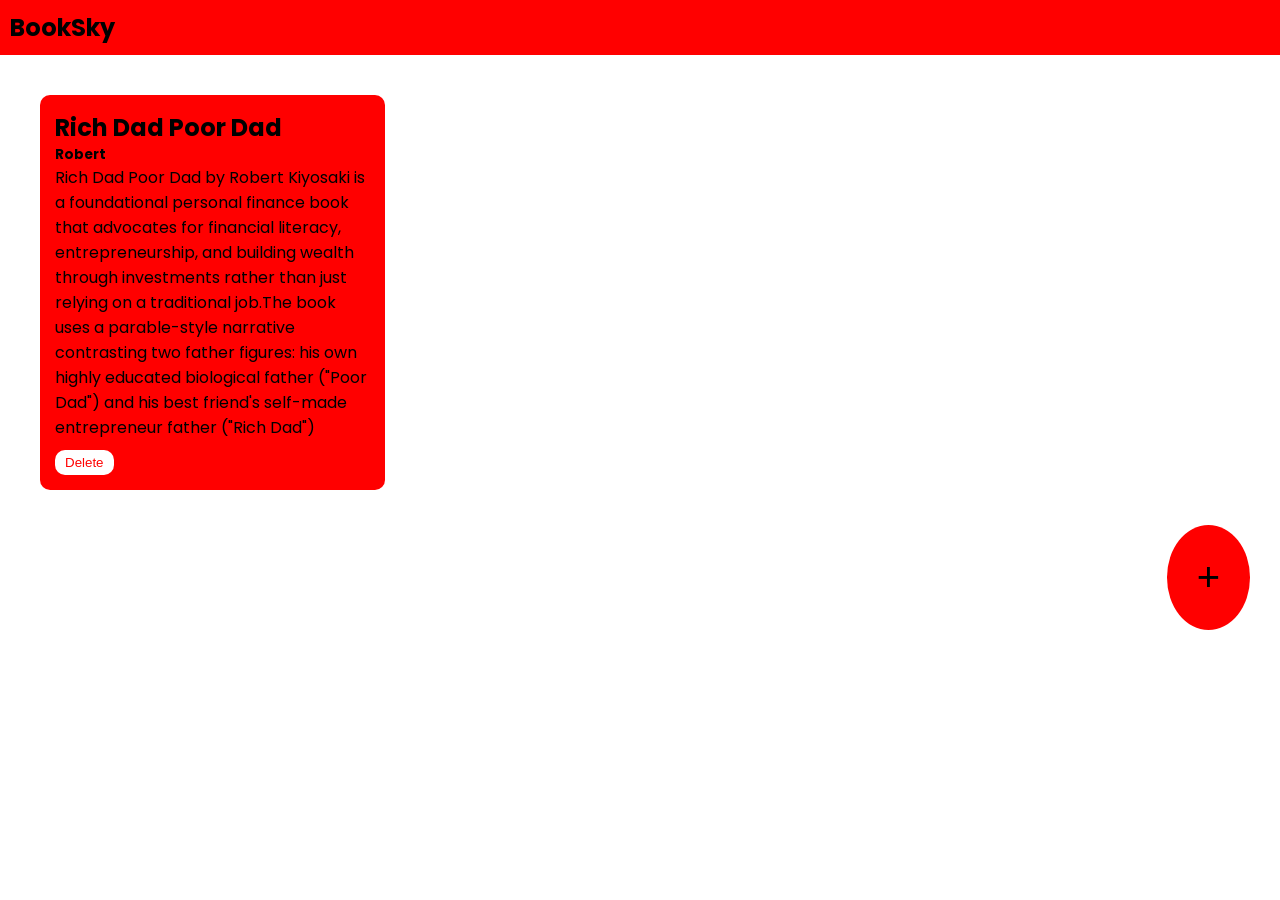
==== Booksky/index.html @ 83a3821f "booksky" ====
<!DOCTYPE html>
<html>
    <head>
        <title>Booksky</title>
        <link rel="stylesheet" href="style.css">
        <link rel="preconnect" href="https://fonts.googleapis.com">
        <link rel="preconnect" href="https://fonts.gstatic.com" crossorigin>
        <link href="https://fonts.googleapis.com/css2?family=Poppins:ital,wght@0,100;0,200;0,300;0,400;0,500;0,600;0,700;0,800;0,900;1,100;1,200;1,300;1,400;1,500;1,600;1,700;1,800;1,900&display=swap" rel="stylesheet">
    </head>
    <body>
        <div class="navbar">
            <h2>BookSky</h2>
        </div>
        <div class="container">
            <div class="bookcontainer">
                <h2>Rich Dad Poor Dad</h2>
                <h5>Robert</h5>
                <p>Rich Dad Poor Dad by Robert Kiyosaki is a foundational personal finance book that advocates for financial literacy, entrepreneurship, and building wealth through investments rather than just relying on a traditional job.The book uses a parable-style narrative contrasting two father figures: his own highly educated biological father ("Poor Dad") and his best friend's self-made entrepreneur father ("Rich Dad")</p>
                <button>Delete</button>
            </div>
        </div>
        <div class="popup-overlay"></div>
        <div class="popupbox">
            <h2>Add Book</h2>
            <form>
                <input type="text" placeholder="Book Title" id="book-title-input">
                <input type="text" placeholder="Book Author" id="book-author-input">
                <textarea placeholder="Short Description" id="book-description-input"></textarea>
                <button id="add-book">ADD</button>
                <button id="cancel-popup">CANCEL</button>
            </form>
        </div>
        <button class="add-button" id="add-popup-button">+</button>
        <script src="script.js"></script>

    </body>
</html>
---- Booksky/style.css ----
*{
    padding:0;
    margin:0;
}

body{
   font-family: "Poppins", sans-serif;
}
.navbar{
    padding: 10px;
    background-color: red;
    color:black ;

}
.container{
    padding: 10px;
}
.bookcontainer{
    padding: 15px;
    background-color: red;
    color:black;
    width: 25%;
    border-radius: 10px;
    margin: 30px;
    
}
.bookcontainer h2{
    color: black;
}
.bookcontainer button{
    background-color: white;
    color: red;
    border-radius: 10px;
    padding-bottom: 5px;
    padding-top: 5px;
    padding-left: 10px;
    padding-right: 10px;
    border: none;
    margin-top: 10px;
}
.add-button{
    background-color:red;
    color: black;
    padding-top: 30px;
    padding-bottom: 30px;
    padding-left: 30px;
    padding-right: 30px;
    border-radius: 100%;
    font-size: 40px;
    border:none;
    position: fixed;
    bottom: 30%;
    right: 30px;

}
.popup-overlay{
       background-color: black;
        width:100%;
        height:100%;
        position: absolute;
        opacity:0.8;
        left:0px;
        top:0px;
       z-index:1; 
       display: none;
        
}

.popupbox{
    background-color:red;
    width: 40%;
    padding: 40px;
    border-radius: 10px;
    position:absolute;
    top:20%;
    left: 30%;
    z-index: 2;
    display: none;

}
.popupbox input{
    background: transparent;
    border: none;
    width:100%;
    margin: 5px;
    padding: 5px;
    font-size: 20px;
    border-bottom:solid black 2px;
}
.popupbox textarea{
    background: transparent;
    width:100%;
    margin: 5px;
    padding: 5px;
    font-size: 20px;
    border:solid black 2px;
}
.popupbox input::placeholder{
    color:black;
}
.popupbox textarea::placeholder{
    color:black;
}
.popupbox button{
    background-color: black;
    padding-left: 20px;
    padding-right: 20px;
    padding-top: 10px;
    padding-bottom: 10px;
    border:none;
    margin:5px;
    color:white;
}
.popupbox input:focus{
    border-color: none;
}
.popupbox textarea:focus{
    border-color: none;
}
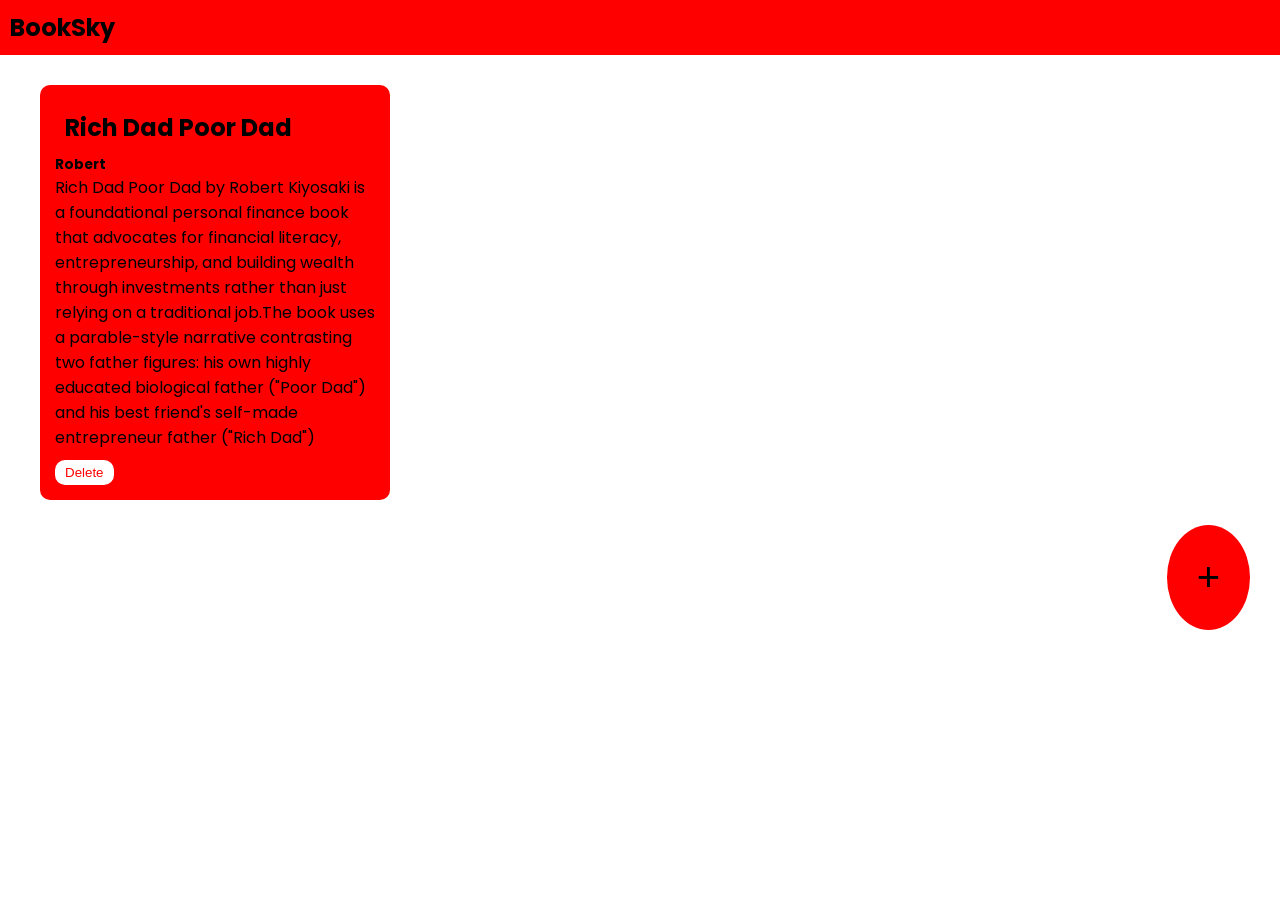
==== commit eb6a1a2c: "booksky" ====
--- a/Booksky/index.html
+++ b/Booksky/index.html
@@ -16,7 +16,7 @@
                 <h2>Rich Dad Poor Dad</h2>
                 <h5>Robert</h5>
                 <p>Rich Dad Poor Dad by Robert Kiyosaki is a foundational personal finance book that advocates for financial literacy, entrepreneurship, and building wealth through investments rather than just relying on a traditional job.The book uses a parable-style narrative contrasting two father figures: his own highly educated biological father ("Poor Dad") and his best friend's self-made entrepreneur father ("Rich Dad")</p>
-                <button>Delete</button>
+                <button onclick="deleteelement(event)">Delete</button>
             </div>
         </div>
         <div class="popup-overlay"></div>
--- a/Booksky/style.css
+++ b/Booksky/style.css
@@ -14,6 +14,7 @@
 }
 .container{
     padding: 10px;
+    display: inline;
 }
 .bookcontainer{
     padding: 15px;
@@ -22,10 +23,13 @@
     width: 25%;
     border-radius: 10px;
     margin: 30px;
+    display: inline-block;
+    vertical-align: top;
     
 }
 .bookcontainer h2{
     color: black;
+    padding: 10px;
 }
 .bookcontainer button{
     background-color: white;
